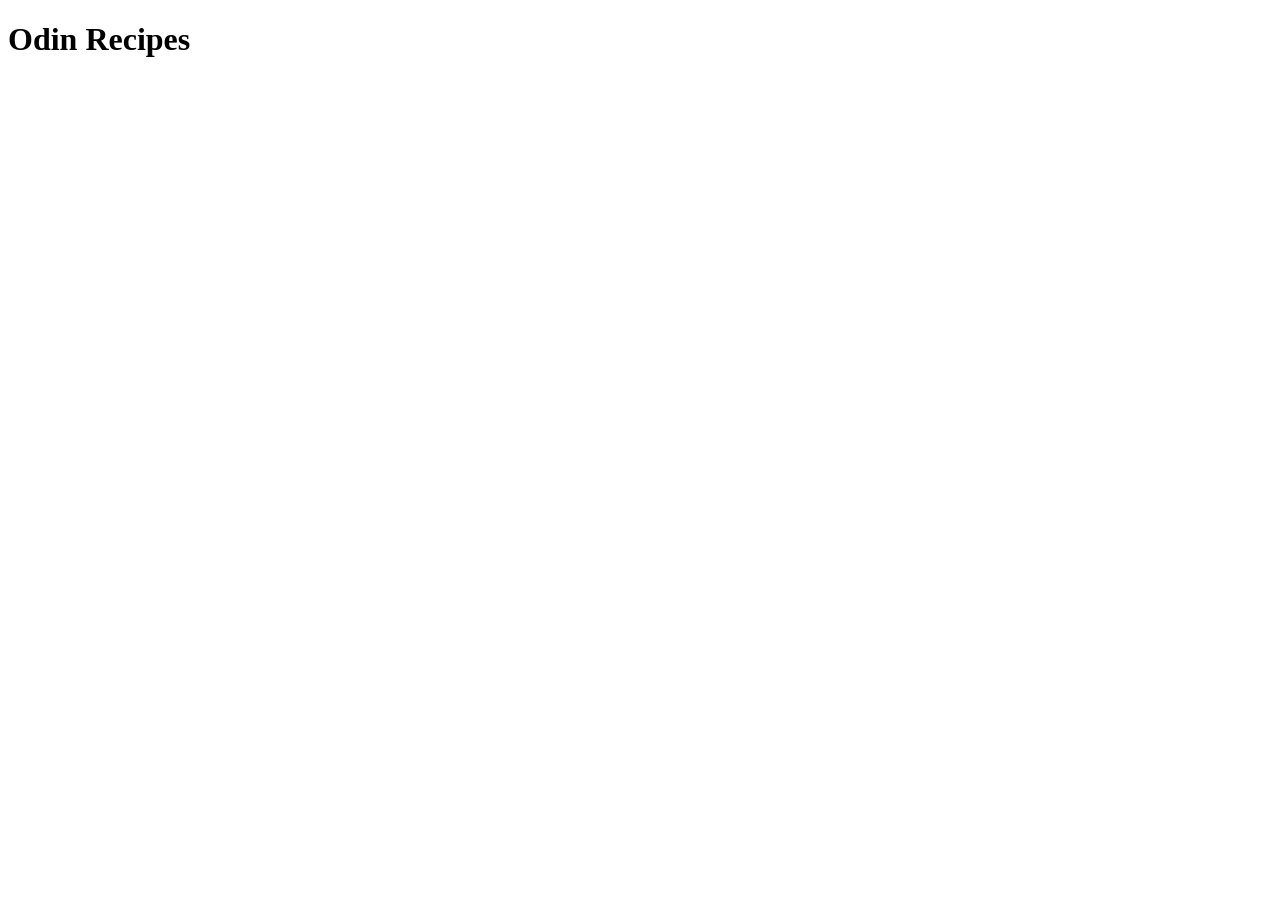
==== index.html @ 3e6456c9 "update index page" ====
<!DOCTYPE html>
<html lang="en">
<head>
    <meta charset="UTF-8">
    <meta name="viewport" content="width=device-width, initial-scale=1.0">
    <title>odin recipes</title>
</head>
<body>
    <h1>Odin Recipes</h1>
</body>
</html>
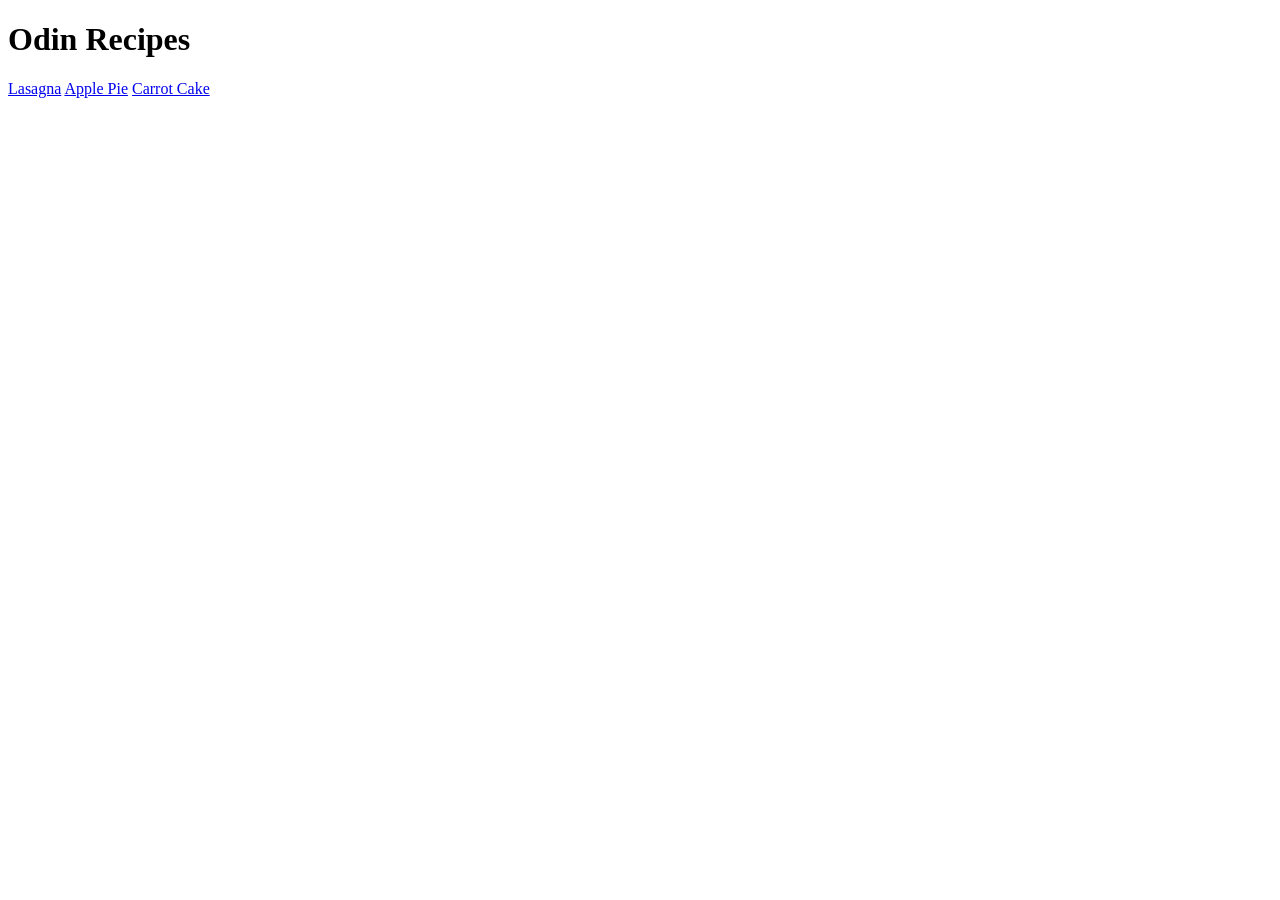
==== commit e62a9d0d: "Cambios en el index.html" ====
--- a/index.html
+++ b/index.html
@@ -7,5 +7,8 @@
 </head>
 <body>
     <h1>Odin Recipes</h1>
+    <a href="recipes/lasagna.html">Lasagna</a>
+    <a href="recipes/ApplePie.html">Apple Pie</a>
+    <a href="recipes/CarrotCake.html">Carrot Cake</a>
 </body>
 </html>
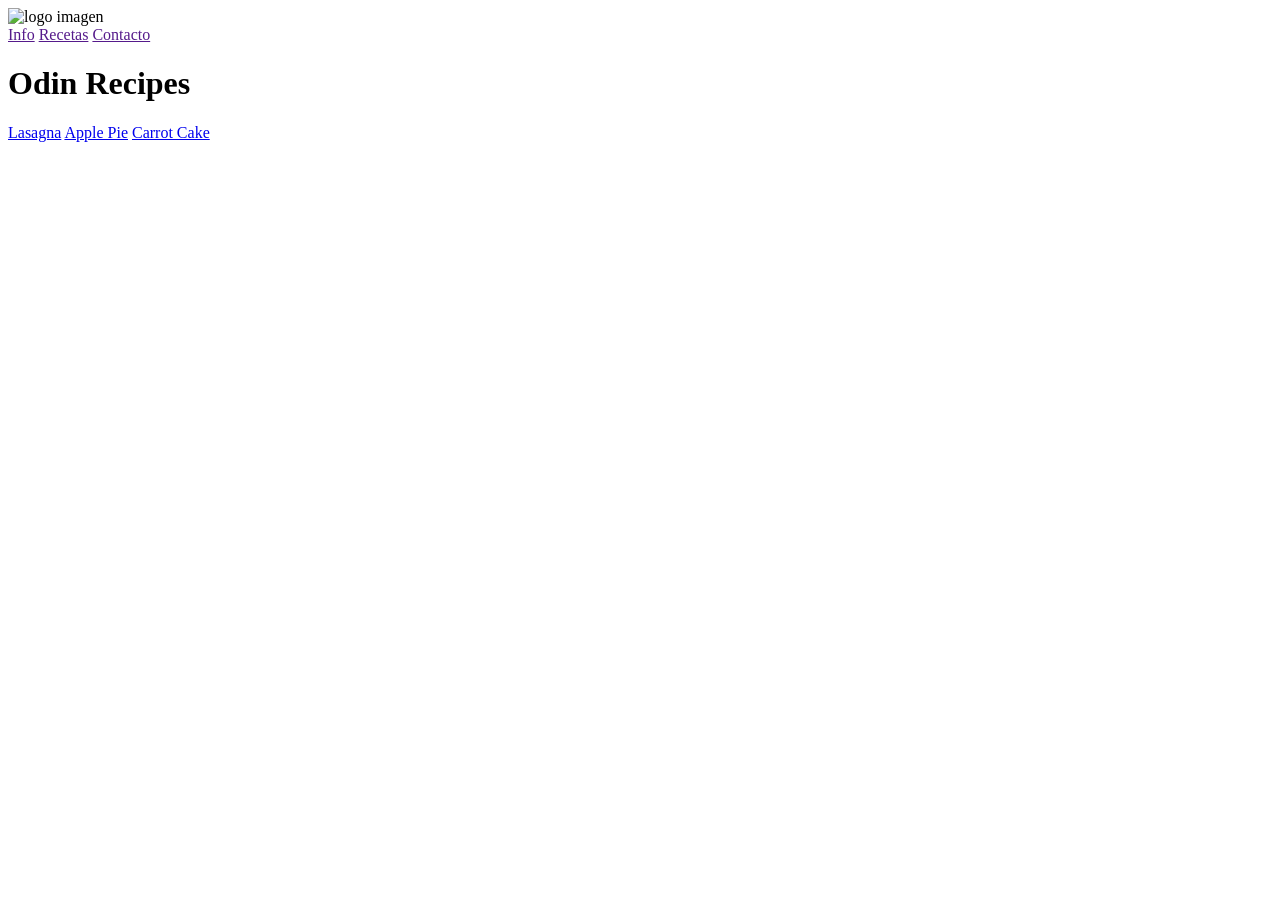
==== commit 39eec703: "actualizacion index.html" ====
--- a/index.html
+++ b/index.html
@@ -5,6 +5,14 @@
     <meta name="viewport" content="width=device-width, initial-scale=1.0">
     <title>odin recipes</title>
 </head>
+<header>
+    <img src="https://cdn.pixabay.com/photo/2020/08/23/06/54/cooking-5510047_1280.png" alt="logo imagen">
+    <div class="links-pags">
+        <a href="">Info</a>
+        <a href="">Recetas</a>
+        <a href="">Contacto</a>
+    </div>
+</header>
 <body>
     <h1>Odin Recipes</h1>
     <a href="recipes/lasagna.html">Lasagna</a>
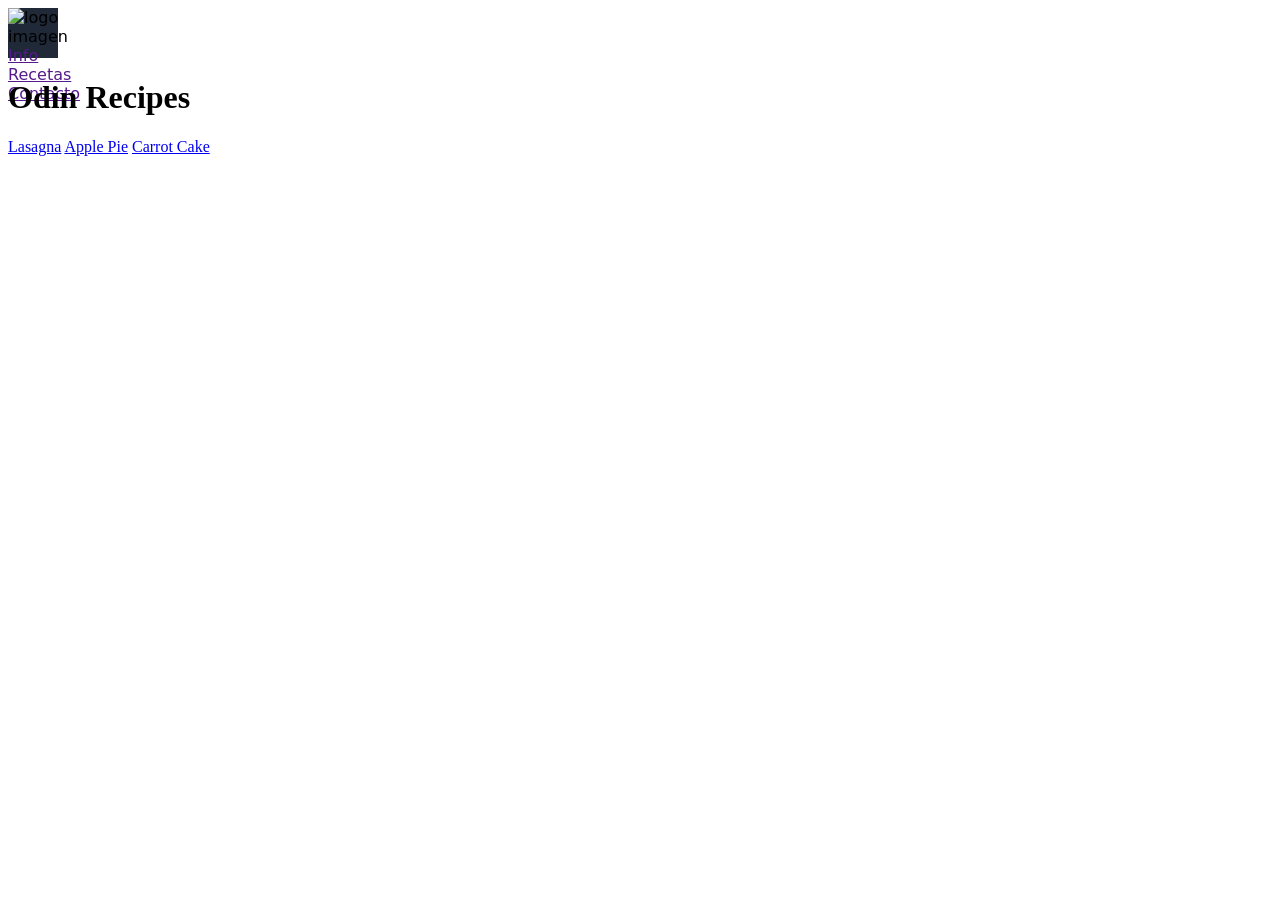
==== commit 73538038: "modif index.html" ====
--- a/index.html
+++ b/index.html
@@ -4,9 +4,11 @@
     <meta charset="UTF-8">
     <meta name="viewport" content="width=device-width, initial-scale=1.0">
     <title>odin recipes</title>
+    <link rel="stylesheet" href="styles.css">
 </head>
 <header>
-    <img src="https://cdn.pixabay.com/photo/2020/08/23/06/54/cooking-5510047_1280.png" alt="logo imagen">
+    
+    <img class="logo" src="https://cdn.pixabay.com/photo/2020/08/23/06/54/cooking-5510047_1280.png" alt="logo imagen">
     <div class="links-pags">
         <a href="">Info</a>
         <a href="">Recetas</a>
--- a/styles.css
+++ b/styles.css
@@ -0,0 +1,13 @@
+header{
+    background-color: #1f2937;
+    font-family: system-ui, -apple-system, BlinkMacSystemFont, 'Segoe UI', Roboto, Oxygen, Ubuntu, Cantarell, 'Open Sans', 'Helvetica Neue', sans-serif;
+    width: 50px;
+    height: 50px;
+    align-items: flex-start;
+}
+
+.links-pages {
+background-color: #1f2937;
+display: flex;
+align-content: end;
+}
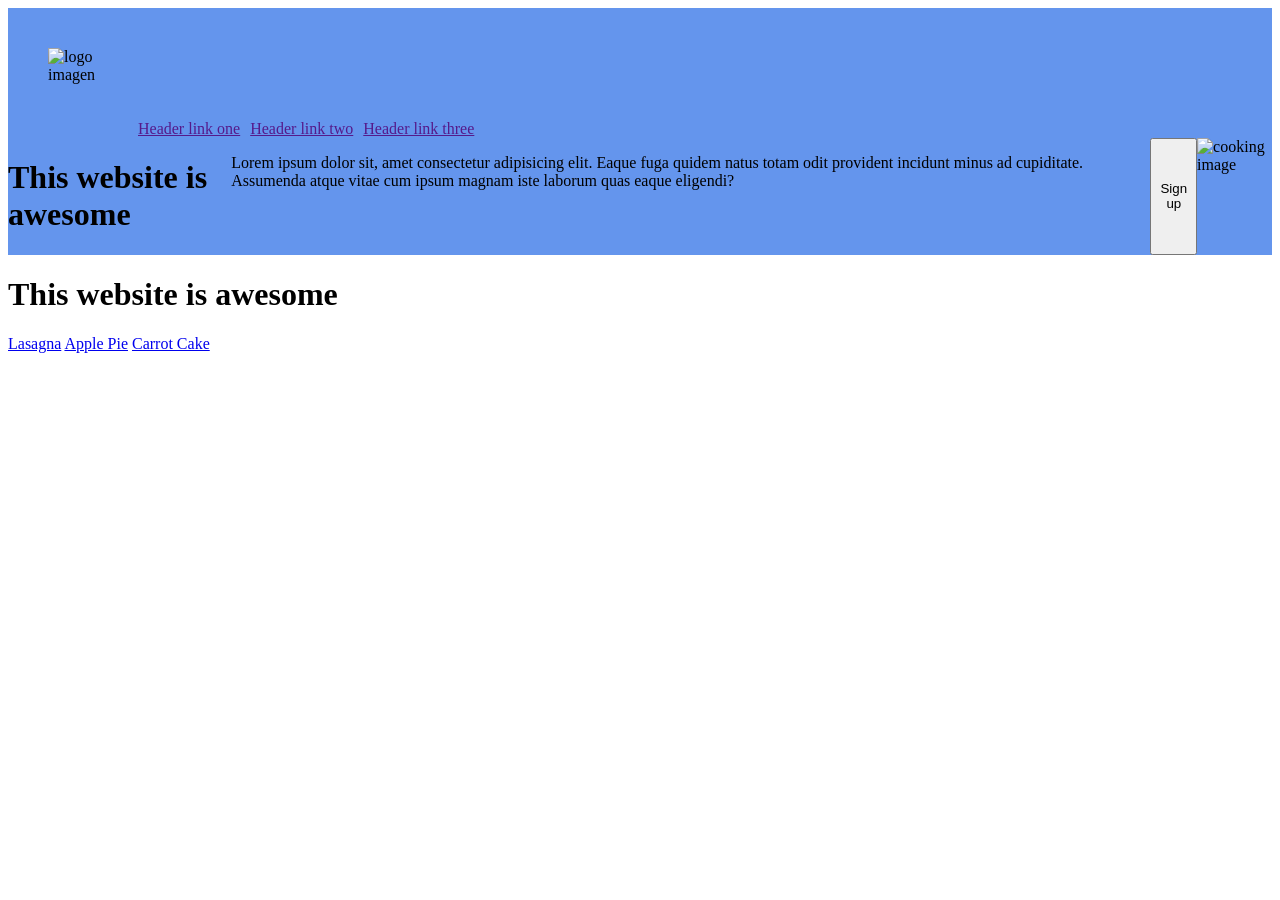
==== commit b36ea8b3: "last modify" ====
--- a/index.html
+++ b/index.html
@@ -10,13 +10,19 @@
     
     <img class="logo" src="https://cdn.pixabay.com/photo/2020/08/23/06/54/cooking-5510047_1280.png" alt="logo imagen">
     <div class="links-pags">
-        <a href="">Info</a>
-        <a href="">Recetas</a>
-        <a href="">Contacto</a>
+        <a href="">Header link one</a>
+        <a href="">Header link two</a>
+        <a href="">Header link three</a>
     </div>
 </header>
 <body>
-    <h1>Odin Recipes</h1>
+    <div class="first-container">
+        <h1>This website is awesome</h1>
+        <p>Lorem ipsum dolor sit, amet consectetur adipisicing elit. Eaque fuga quidem natus totam odit provident incidunt minus ad cupiditate. Assumenda atque vitae cum ipsum magnam iste laborum quas eaque eligendi?</p>
+        <button>Sign up</button>
+        <img class="imagencocina" src="https://encrypted-tbn0.gstatic.com/images?q=tbn:ANd9GcSsHSw-pdpF9UywyDzDY347vgjQzdYhvMY9XuLl0EdlHg&s=10" alt="cooking image">
+    </div>
+    <h1>This website is awesome</h1>
     <a href="recipes/lasagna.html">Lasagna</a>
     <a href="recipes/ApplePie.html">Apple Pie</a>
     <a href="recipes/CarrotCake.html">Carrot Cake</a>
--- a/styles.css
+++ b/styles.css
@@ -1,13 +1,25 @@
-header{
-    background-color: #1f2937;
-    font-family: system-ui, -apple-system, BlinkMacSystemFont, 'Segoe UI', Roboto, Oxygen, Ubuntu, Cantarell, 'Open Sans', 'Helvetica Neue', sans-serif;
-    width: 50px;
-    height: 50px;
-    align-items: flex-start;
+header {
+    background-color: cornflowerblue;
+    display: flex;
+    align-content: baseline;
 }
 
-.links-pages {
-background-color: #1f2937;
-display: flex;
-align-content: end;
+.logo {
+    padding:20px;
+    margin: 20px;
+    height: 50px;
+    width: 50px;
+}
+
+.links-pags {
+    color: aliceblue;
+    font-size: 16px;
+    display: flex;
+    align-items: flex-end;
+    gap: 10px;
+}
+
+.first-container {
+    background-color: cornflowerblue;
+    display: flex;
 }
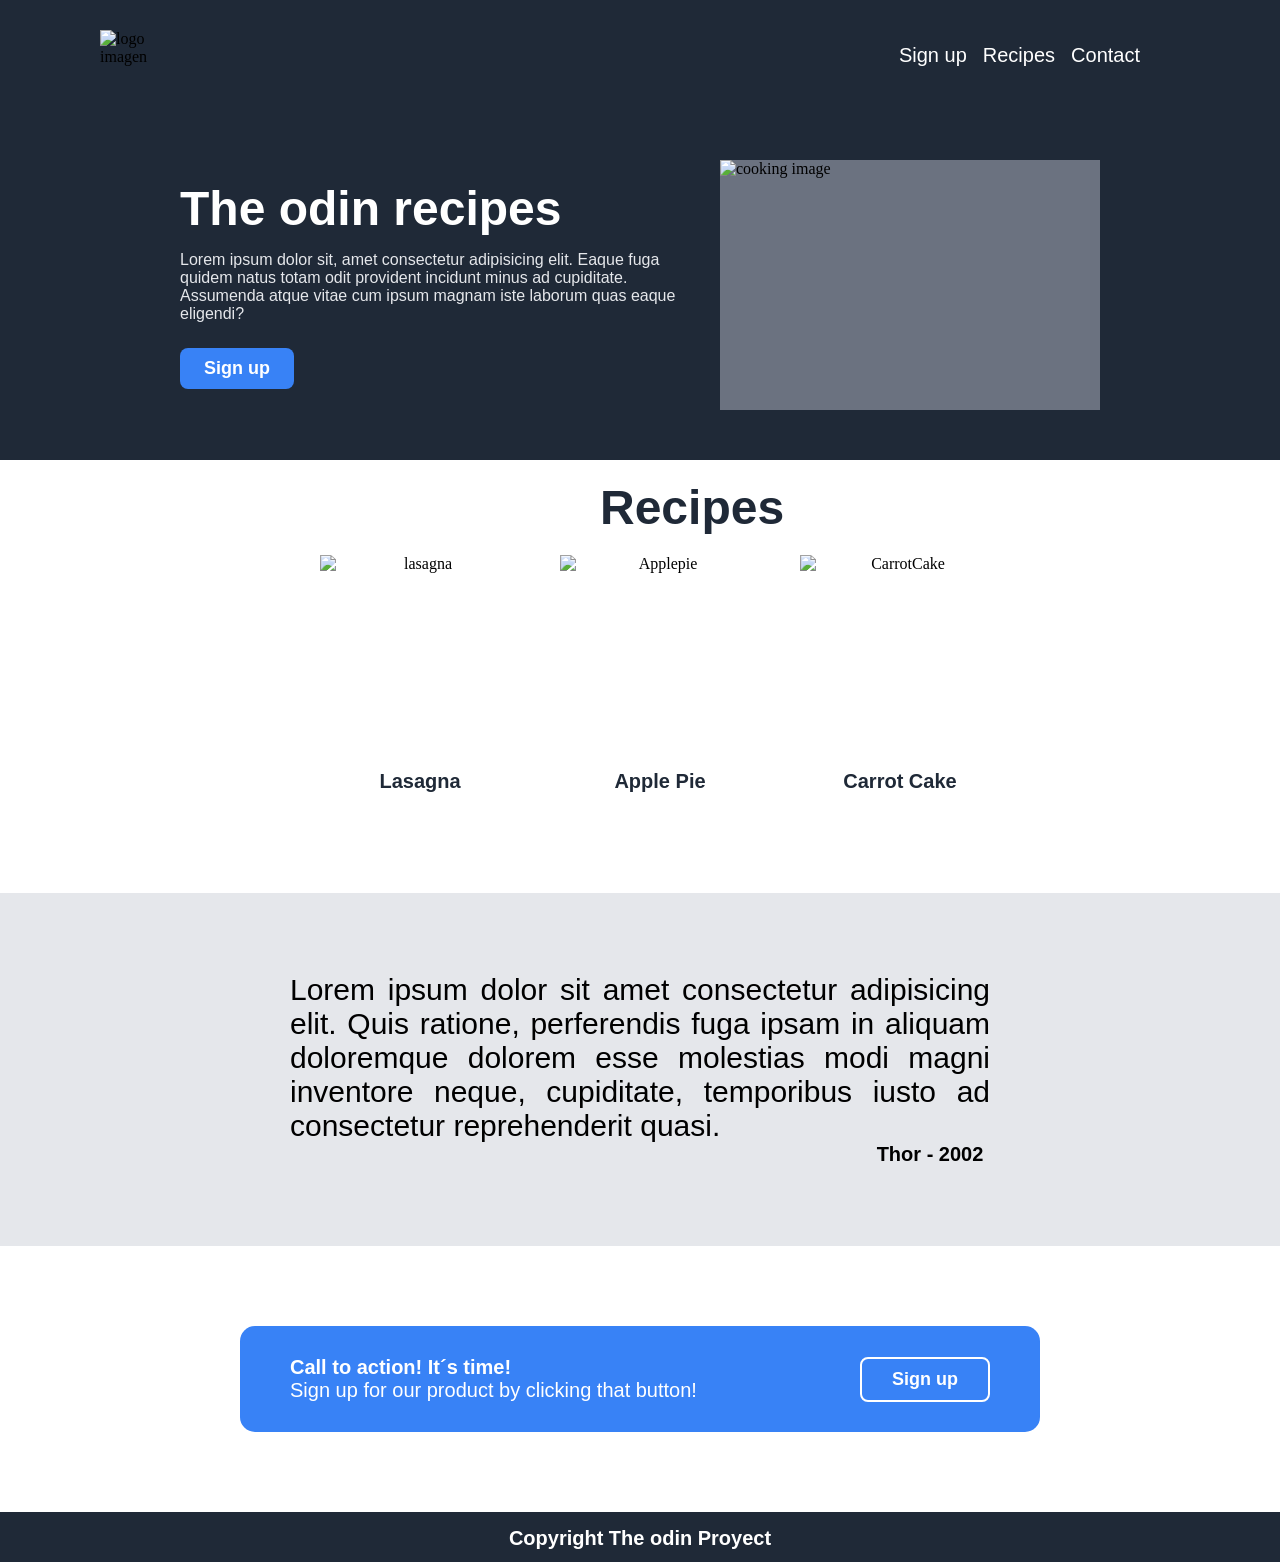
==== commit 550655e0: "Modificaciones en styles.css e index.html" ====
--- a/index.html
+++ b/index.html
@@ -10,21 +10,56 @@
     
     <img class="logo" src="https://cdn.pixabay.com/photo/2020/08/23/06/54/cooking-5510047_1280.png" alt="logo imagen">
     <div class="links-pags">
-        <a href="">Header link one</a>
-        <a href="">Header link two</a>
-        <a href="">Header link three</a>
+        <a href="">Sign up</a>
+        <a href="">Recipes</a>
+        <a href="">Contact</a>
     </div>
 </header>
 <body>
     <div class="first-container">
-        <h1>This website is awesome</h1>
-        <p>Lorem ipsum dolor sit, amet consectetur adipisicing elit. Eaque fuga quidem natus totam odit provident incidunt minus ad cupiditate. Assumenda atque vitae cum ipsum magnam iste laborum quas eaque eligendi?</p>
-        <button>Sign up</button>
+        <div class="texto-container">
+            <h1>The odin recipes</h1>
+            <p>Lorem ipsum dolor sit, amet consectetur adipisicing elit. Eaque fuga quidem natus totam odit provident incidunt minus ad cupiditate. Assumenda atque vitae cum ipsum magnam iste laborum quas eaque eligendi?</p>
+            <button>Sign up</button>
+        </div>
         <img class="imagencocina" src="https://encrypted-tbn0.gstatic.com/images?q=tbn:ANd9GcSsHSw-pdpF9UywyDzDY347vgjQzdYhvMY9XuLl0EdlHg&s=10" alt="cooking image">
     </div>
-    <h1>This website is awesome</h1>
-    <a href="recipes/lasagna.html">Lasagna</a>
-    <a href="recipes/ApplePie.html">Apple Pie</a>
-    <a href="recipes/CarrotCake.html">Carrot Cake</a>
+        <h2>Recipes</h2>
+        <div class="recipescontainer">
+            
+            <div class="recipe-card">
+            <img src="https://encrypted-tbn0.gstatic.com/images?q=tbn:ANd9GcRsS2jShbdVxfRxQzokVJmSU9NDYIiiVxSeHZxkmO_EQQ&s=10" alt="lasagna">
+            <a class="links" href="recipes/lasagna.html">Lasagna</a>
+            </div>
+
+            <div class="recipe-card">
+            <img src="https://encrypted-tbn0.gstatic.com/images?q=tbn:ANd9GcSRPUE5WPubOfi8j6YFwVO2TIohva0gzNqz2fhzYYl-7A&s=10" alt="Applepie">
+            <a class="links" href="recipes/ApplePie.html">Apple Pie</a>
+            </div>
+
+            <div class="recipe-card">
+            <img src="https://encrypted-tbn0.gstatic.com/images?q=tbn:ANd9GcTnat10K-_RH9mdOTTOvY0wQgSfff9V0IuYn9HamsGV4A&s=10" alt="CarrotCake">
+            <a class="links" href="recipes/CarrotCake.html">Carrot Cake</a>
+            </div>
+        </div>
+<div class="apartado3">
+    <p>Lorem ipsum dolor sit amet consectetur adipisicing elit. Quis ratione, perferendis fuga ipsam in aliquam doloremque dolorem esse molestias modi magni inventore neque, cupiditate, temporibus iusto ad consectetur reprehenderit quasi.</p>
+    <h4>Thor - 2002</h4>
+
+</div>
+   
+    <div class="containersign">
+        <div class="container4text">
+            <div class="texto-sign">
+            <h4>Call to action! It´s time!</h4>
+            <p>Sign up for our product by clicking that button!</p>
+            </div>
+            <button>Sign up</button>
+        </div>
+    </div>
+  <div class="foot">
+    <h4>Copyright The odin Proyect</h4>
+
+  </div>
 </body>
 </html>
--- a/styles.css
+++ b/styles.css
@@ -1,25 +1,192 @@
+* {
+    margin: 0;
+    padding: 0;
+    box-sizing: border-box;
+}
 header {
-    background-color: cornflowerblue;
+    background-color: #1f2937;
     display: flex;
-    align-content: baseline;
+    justify-content: space-between;
+    align-items: center;
+    padding: 30px 140px 30px 100px;
 }
 
 .logo {
-    padding:20px;
-    margin: 20px;
     height: 50px;
     width: 50px;
 }
 
 .links-pags {
-    color: aliceblue;
-    font-size: 16px;
+    font-family: Arial, Helvetica, sans-serif;
+    font-size: 20px;
     display: flex;
-    align-items: flex-end;
-    gap: 10px;
+    gap: 16px;
+}
+
+.links-pags a{
+    text-decoration: none;
+    color: white;
+    transition: color 0.3s;
+}
+
+.links-pags a:hover {
+    color: #5f43ff;   
+    
 }
 
 .first-container {
-    background-color: cornflowerblue;
+    background-color: #1f2937;
     display: flex;
+    justify-content: space-between;
+    align-items: center;
+    padding: 50px 180px;  
+    gap: 40px;
+    
+}
+.texto-container {
+    display: flex;
+    flex-direction: column;
+    align-items: flex-start; 
+    max-width: 500px; 
+}
+.texto-container h1 {
+    color: white;
+    font-size: 48px;
+    font-family: sans-serif;
+    margin: 0 0 15px 0;
+}
+.texto-container p {
+    color: #e5e7eb; 
+    font-family: sans-serif;
+    margin: 0 0 25px 0;
+}
+.texto-container button {
+    background-color: #3882f6;
+    color: white;
+    font-size: 18px;
+    font-weight: bold;
+    padding: 10px 24px;
+    border: none;
+    border-radius: 8px; 
+    cursor: pointer;
+}
+.imagencocina {
+    width: 450px;
+    height: 250px;
+    object-fit: cover; 
+    background-color: #6b7280; 
+}
+ 
+
+h2{
+    color: #1f2937;
+    font-family: sans-serif;
+    font-size: 48px;
+   margin: 20px 0px 0px 600px;
+   
+    
+}
+.recipescontainer {
+    display: flex;
+    justify-content: center;
+    gap: 40px;              
+    margin: 20px 10px 100px 50px ;
+    
+}
+.recipe-card {
+    
+    display: flex;
+    flex-direction: column; 
+    align-items: center;    
+    text-align: center;
+    
+}
+.recipe-card > img{
+    height: 200px;
+    width: 200px;
+}
+.recipe-card > img:hover{
+    height: 220px;
+    width: 220px;
+    transition: 0.5s;
+}
+
+.links {
+    text-decoration: none;
+    color: #1f2937;
+    font-family: sans-serif;
+    font-size: 20px;
+    margin-top: 15px;       
+   font-weight: bold;
+}
+
+.links:hover {
+    color: #5f43ff;   
+    
+}
+.apartado3 {
+    background-color: #e5e7eb;
+    display: flex;
+    flex-direction: column;
+    align-items: center;    
+    text-align: justify;
+}
+.apartado3 > p {
+    margin: 80px 290px 0px 290px;
+    font-size: 30px;
+    font-family: sans-serif;
+}
+.apartado3 > h4 {
+    margin-left: 580px;
+    margin-bottom: 80px;
+    font-size: 20px;
+    font-family: sans-serif;
+}
+
+.containersign {
+    background-color: #3882f6;
+    border-radius: 15px;
+    max-width: 800px;
+    margin: 80px auto; 
+    padding: 30px 50px;
+}
+.container4text {
+    display: flex;
+    justify-content: space-between; 
+    align-items: center;            
+    color: white;
+}
+.texto-sign{
+    font-size: 20px;
+    font-family: sans-serif;
+}
+
+.container4text > button {
+    background-color: #3882f6;
+    color: white;
+    font-size: 18px;
+    font-weight: bold;
+    border: 2px solid white; 
+    border-radius: 8px;
+    cursor: pointer;
+    padding: 10px 30px;      
+   
+}
+.container4text > button:hover {
+    background-color: white;
+    color: #3882f6;
+}
+.foot {
+    background-color: #1f2937;
+    text-align: center;
+    align-items: center;
+    font-size: 20px;
+    color: white;
+    font-family: sans-serif;
+    height: 50px;
+    
+
+}
+.foot > h4 {
+    padding-top: 15px;
 }
